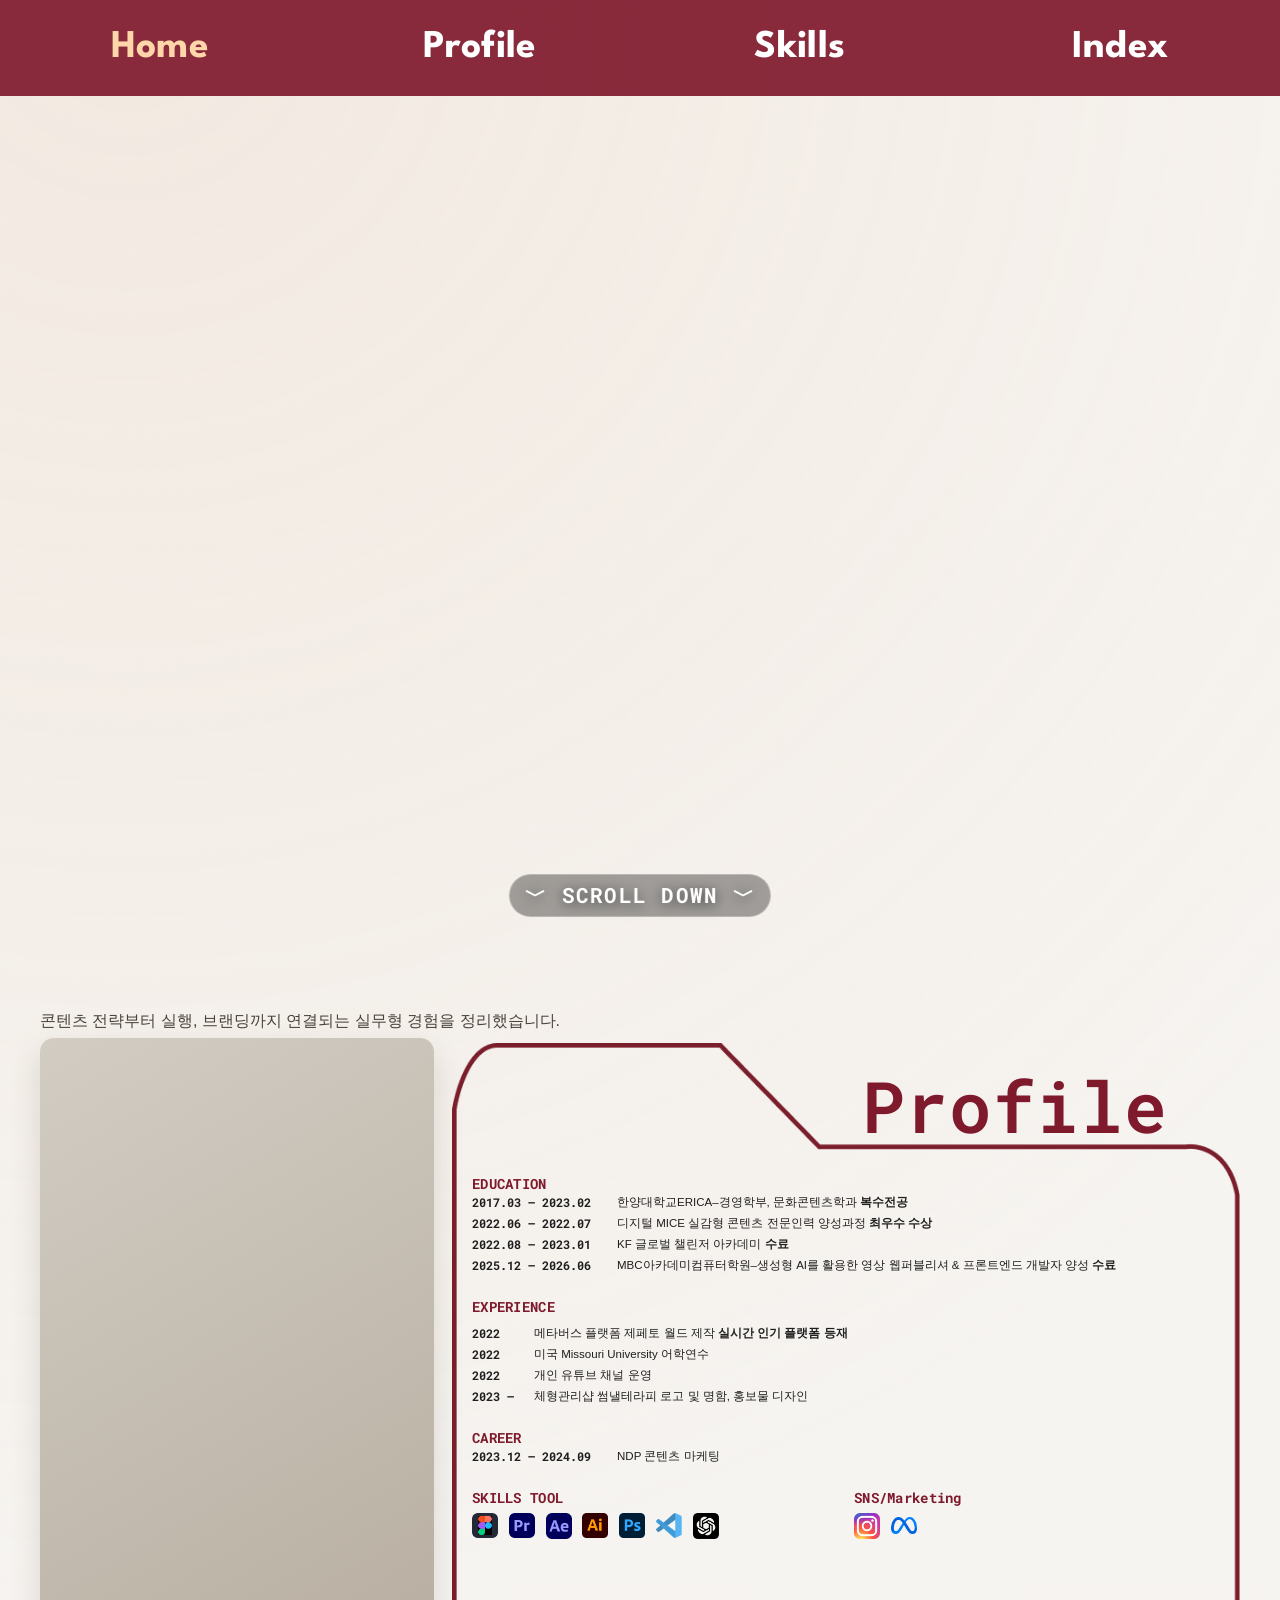
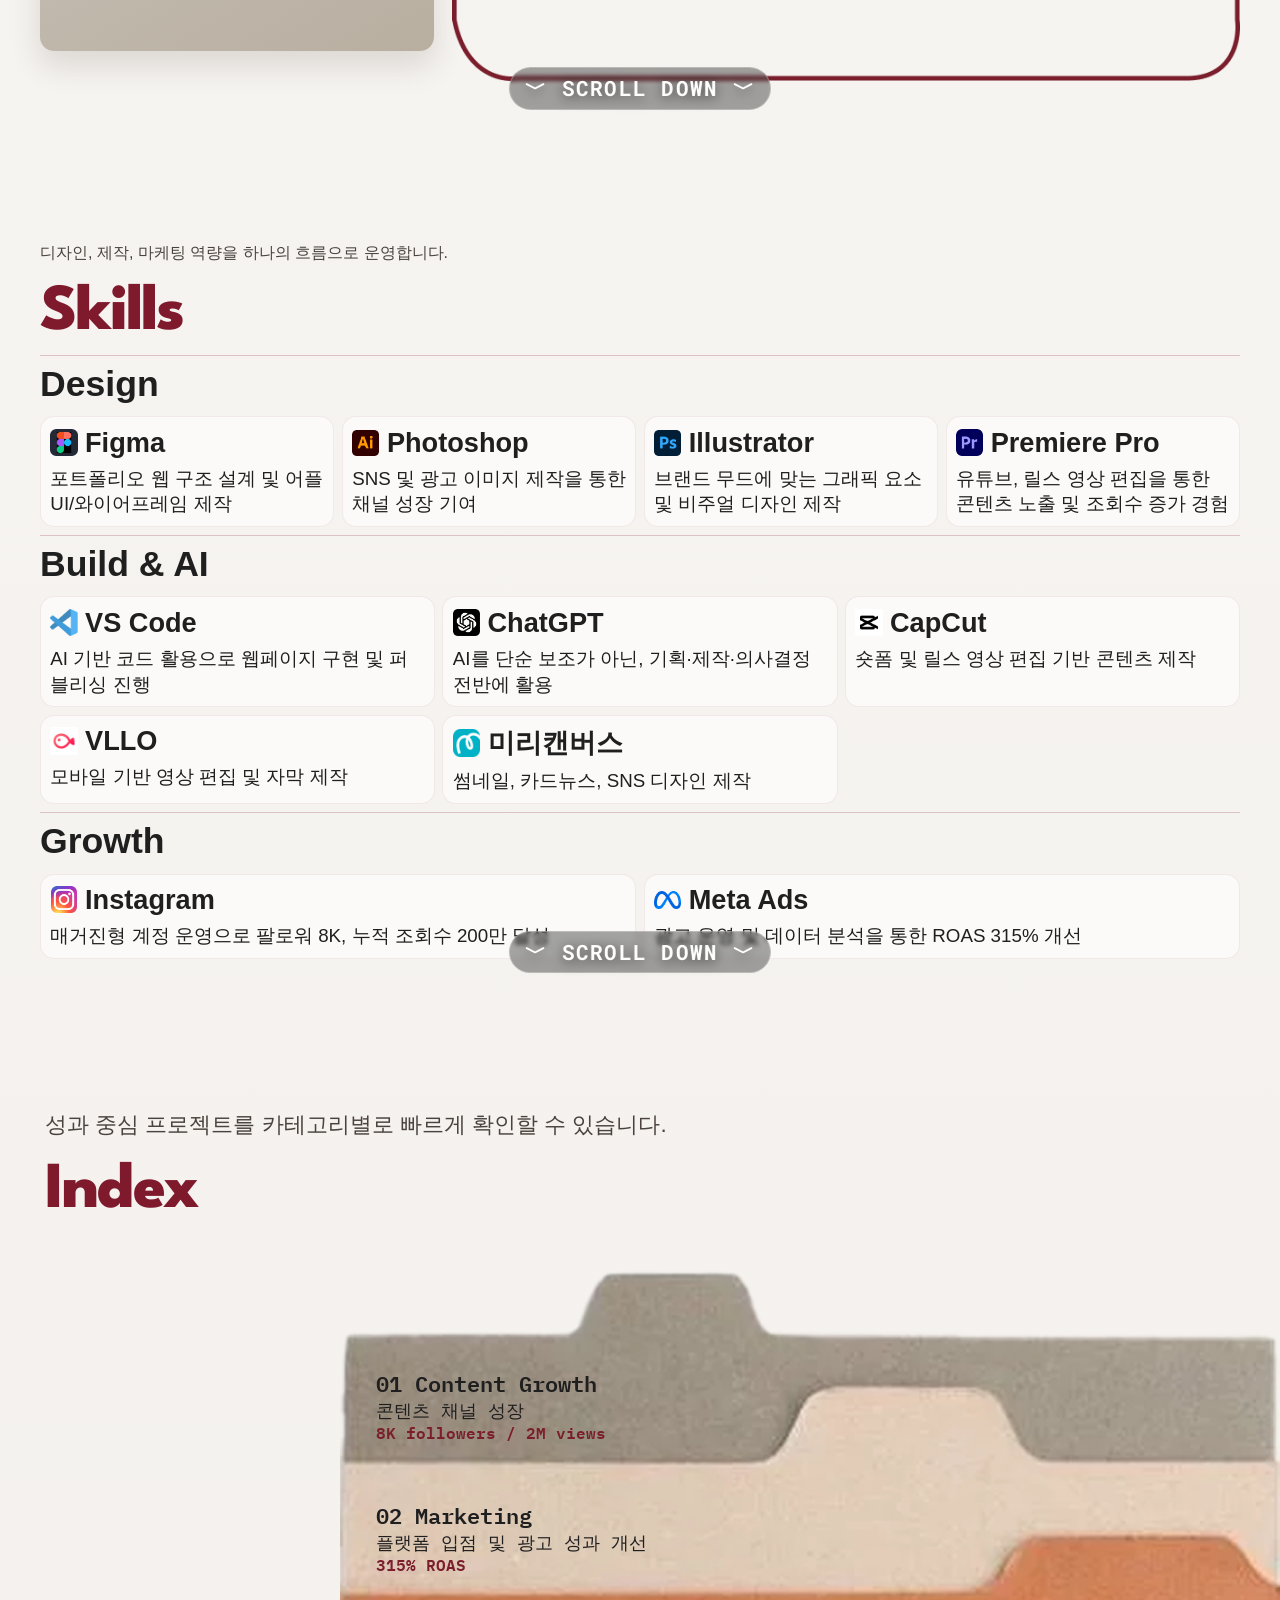
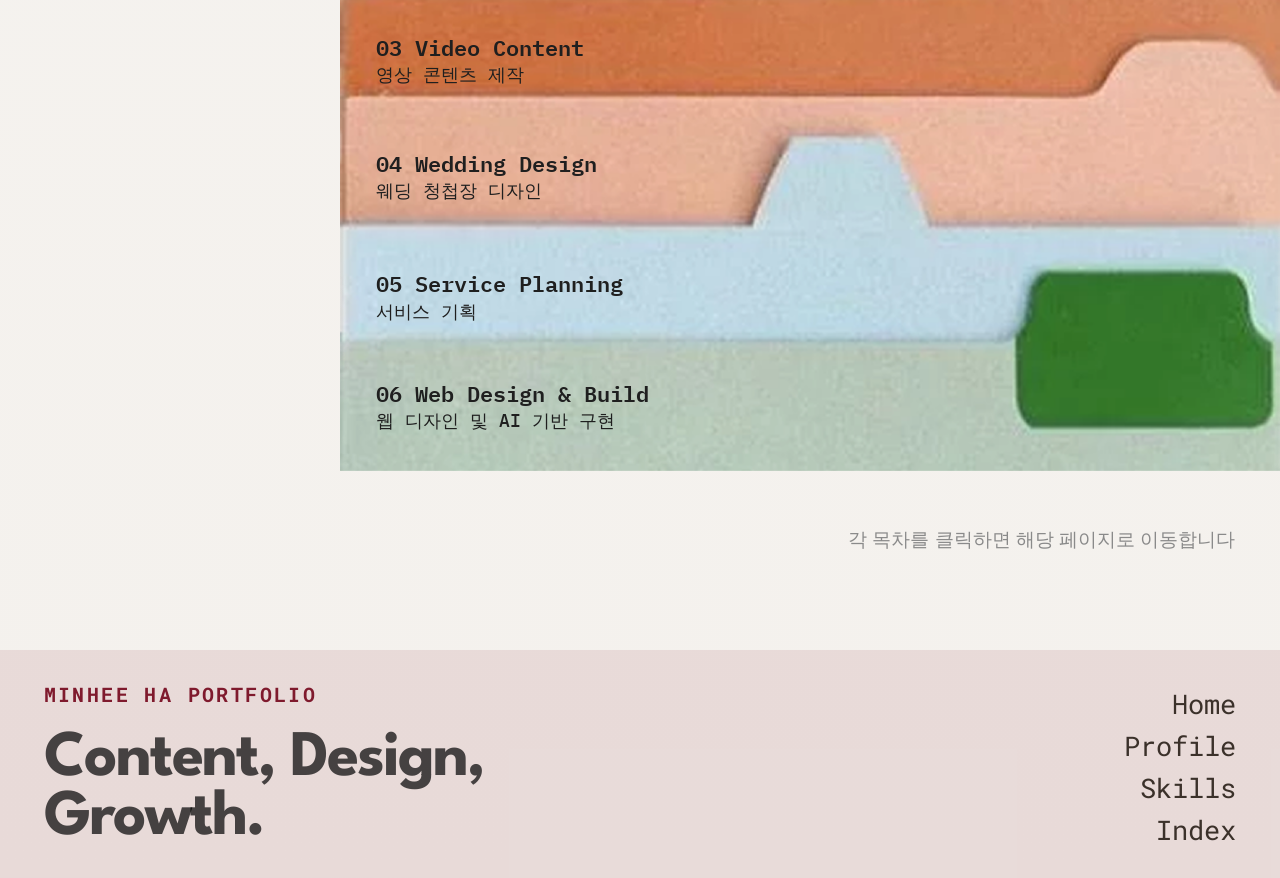
==== index.html @ 92945d62 "portfolio update" ====
<!doctype html>
<html lang="ko">
  <head>
    <meta charset="UTF-8" />
    <meta name="viewport" content="width=device-width, initial-scale=1.0" />
    <title>Minhee Ha Portfolio</title>
    <script>
      (function () {
        var hash = window.location.hash || '';
        window.location.replace('./portfolio-home.html' + hash);
      })();
    </script>
    <link rel="stylesheet" href="./style.css" />
  </head>
  <body>

    <!-- Fixed Navigation -->
    <nav class="top-nav">
      <div class="nav-inner">
        <a href="#home" class="nav-logo">MH</a>
        <div class="nav-links">
          <a href="#profile">Profile</a>
          <a href="#skills">Skills</a>
          <a href="#index">Projects</a>
        </div>
      </div>
    </nav>

    <div class="scroll-container">

      <!-- Hero Section -->
      <section class="section-hero" id="home">
        <div class="hero-content">
          <h1 class="hero-name fade-in">Minhee Ha</h1>
          <p class="hero-sub fade-in">Content Designer &amp; Brand Builder</p>
          <div class="hero-folders fade-in">
            <div class="folder-card">
              <h2>Strategy</h2>
              <p>콘텐츠 방향 설계</p>
            </div>
            <div class="folder-card">
              <h2>Execution</h2>
              <p>성과를 위한 실행</p>
            </div>
            <div class="folder-card">
              <h2>Visual</h2>
              <p>목적에 맞는 디자인</p>
            </div>
          </div>
          <p class="hero-desc fade-in">콘텐츠 디자인과 기획으로 브랜드 경험을 만듭니다</p>
          <p class="hero-scroll">∨ SCROLL DOWN ∨</p>
        </div>
      </section>

      <!-- Profile Section -->
      <section class="section-profile" id="profile">
        <div class="profile-inner">
          <div class="profile-photo fade-in"></div>
          <div class="profile-card fade-in">
            <h2 class="section-title">Profile</h2>
            <div class="profile-grid">
              <div class="profile-col">
                <h4>EDUCATION</h4>
                <ul>
                  <li><span class="year">2017.03 – 2023.02</span> 한양대학교 ERICA 경영학부, 문화콘텐츠학과 <em>복수전공</em></li>
                  <li><span class="year">2022.06 – 2022.07</span> 디지털 MICE 실감형 콘텐츠 전문인력 양성과정 <em>최우수 수상</em></li>
                  <li><span class="year">2022.08 – 2023.01</span> KF 글로벌 챌린저 아카데미 <em>수료</em></li>
                  <li><span class="year">2025.12 – 2026.06</span> MBC아카데미 AI 영상 제작 과정 <em>수료</em></li>
                </ul>
                <h4>EXPERIENCE</h4>
                <ul>
                  <li><span class="year">2022</span> 메타버스 플랫폼 제페토 월드 제작 <em>실시간 인기 플랫폼 등재</em></li>
                  <li><span class="year">2022</span> 미국 Missouri University 어학연수</li>
                  <li><span class="year">2022</span> 개인 유튜브 채널 운영</li>
                  <li><span class="year">2023 –</span> 체형관리샵 썸날테라피 로고 및 명함, 홍보물 디자인</li>
                </ul>
              </div>
              <div class="profile-col">
                <h4>CAREER</h4>
                <ul>
                  <li><span class="year">2023.12 – 2024.09</span> NDP <em>콘텐츠 마케팅</em></li>
                </ul>
                <h4>SKILLS TOOL</h4>
                <div class="tool-icons">
                  <img src="./skills icon images/Vector.png" alt="Figma" title="Figma" />
                  <img src="./skills icon images/Vector-3.png" alt="Premiere Pro" title="Premiere Pro" />
                  <img src="./skills icon images/Vector-2.png" alt="Photoshop" title="Photoshop" />
                  <img src="./skills icon images/Vector-1.png" alt="Illustrator" title="Illustrator" />
                  <img src="./skills icon images/vs.png" alt="VS Code" title="VS Code" />
                  <img src="./skills icon images/Vector-4.png" alt="ChatGPT" title="ChatGPT" />
                </div>
                <h4>SNS / Marketing</h4>
                <div class="tool-icons">
                  <img src="./skills icon images/Vector-5.png" alt="Instagram" title="Instagram" />
                  <img src="./skills icon images/Vector-6.png" alt="Meta" title="Meta Ads" />
                </div>
              </div>
            </div>
          </div>
        </div>
      </section>

        <section class="skills-section" id="skills">
          <h2>Skills</h2>


      <!-- Skills Section -->
      <section class="section-skills" id="skills">
        <div class="skills-inner">
          <h2 class="section-title fade-in">Skills</h2>
          <div class="skill-group fade-in">
            <h3>Design</h3>
            <div class="skill-grid skill-grid-4">
              <div class="skill-item">
                <img src="./skills icon images/Vector.png" alt="Figma" />
                <strong>Figma</strong>
                <p>포트폴리오 웹 구조 설계 및 앱 UI/와이어프레임 제작</p>
              </div>
              <div class="skill-item">
                <img src="./skills icon images/Vector-2.png" alt="Photoshop" />
                <strong>Photoshop</strong>
                <p>SNS 및 광고 이미지 제작을 통한 채널 성장 기여</p>
              </div>
              <div class="skill-item">
                <img src="./skills icon images/Vector-1.png" alt="Illustrator" />
                <strong>Illustrator</strong>
                <p>브랜드 무드에 맞는 그래픽 요소 및 비주얼 디자인 제작</p>
              </div>
              <div class="skill-item">
                <img src="./skills icon images/Vector-3.png" alt="Premiere Pro" />
                <strong>Premiere Pro</strong>
                <p>영상 편집을 통한 콘텐츠 노출 및 조회수 증가 경험</p>
              </div>
            </div>
          </div>
          <div class="skill-group fade-in">
            <h3>Build &amp; AI</h3>
            <div class="skill-grid skill-grid-2">
              <div class="skill-item">
                <img src="./skills icon images/vs.png" alt="VS Code" />
                <strong>VS Code</strong>
                <p>AI 기반 코드 활용으로 웹페이지 구현 및 배포 진행</p>
              </div>
              <div class="skill-item">
                <img src="./skills icon images/Vector-4.png" alt="ChatGPT" />
                <strong>ChatGPT</strong>
                <p>기획/제작/카피라이팅 전반에 보조 도구로 활용</p>
              </div>
            </div>
          </div>
          <div class="skill-group fade-in">
            <h3>Growth</h3>
            <div class="skill-grid skill-grid-2">
              <div class="skill-item">
                <img src="./skills icon images/Vector-5.png" alt="Instagram" />
                <strong>Instagram</strong>
                <p>매거진형 계정 운영으로 팔로워 8K, 누적 조회수 200만 달성</p>
              </div>
              <div class="skill-item">
                <img src="./skills icon images/Vector-6.png" alt="Meta Ads" />
                <strong>Meta Ads</strong>
                <p>광고 운영 및 데이터 분석으로 ROAS 315% 개선</p>
              </div>
            </div>
          </div>
        </div>
      </section>

      <!-- Index Section -->
      <section class="section-index" id="index">
        <div class="index-inner">
          <h2 class="section-title fade-in">Index</h2>
          <div class="index-layout">
            <nav class="index-list fade-in" aria-label="Project navigation">
              <a class="index-item" href="./projects_1.html">
                <span class="index-num">01</span>
                <div class="index-info">
                  <strong>Content Growth</strong>
                  <span>콘텐츠 채널 성장</span>
                  <em>8K followers / 2M views</em>
                </div>
              </a>
              <a class="index-item" href="./projects_2.html">
                <span class="index-num">02</span>
                <div class="index-info">
                  <strong>Marketing</strong>
                  <span>플랫폼 입점 및 광고 성과 개선</span>
                  <em>315% ROAS</em>
                </div>
              </a>
              <a class="index-item" href="./projects_3.html">
                <span class="index-num">03</span>
                <div class="index-info">
                  <strong>Video Content</strong>
                  <span>영상 콘텐츠 제작</span>
                </div>
              </a>
              <a class="index-item" href="./projects_4.html">
                <span class="index-num">04</span>
                <div class="index-info">
                  <strong>Wedding Design</strong>
                  <span>웨딩 청첩장 디자인</span>
                </div>
              </a>
              <a class="index-item" href="./projects_5.html">
                <span class="index-num">05</span>
                <div class="index-info">
                  <strong>Service Planning</strong>
                  <span>서비스 기획</span>
                </div>
              </a>
              <a class="index-item" href="./projects_6.html">
                <span class="index-num">06</span>
                <div class="index-info">
                  <strong>Web Design &amp; Build</strong>
                  <span>웹 디자인 및 AI 기반 구현</span>
                </div>
              </a>
            </nav>
            <div class="index-folder-visual fade-in" aria-hidden="true">
              <img src="./images/image-folders.png" alt="" />
            </div>
          </div>
        </div>
      </section>

    </div><!-- /scroll-container -->

    <script src="./script.js"></script>
  </body>
</html>
---- style.css ----
﻿@import url('https://fonts.googleapis.com/css2?family=SUIT:wght@400;500;700;800&family=Roboto+Mono:wght@400;500;700&display=swap');

/* ===== Reset & Base ===== */
:root {
  --bg:       #f6f5f3;
  --ink:      #1d1d1d;
  --red:      #7e1c31;
  --line:     #d6d2cd;
  --card-bg:  #f0ece7;
  --radius:   20px;
  --nav-h:    64px;
}

*, *::before, *::after { box-sizing: border-box; margin: 0; padding: 0; }

html { scroll-behavior: smooth; }

body {
  background: var(--bg);
  color: var(--ink);
  font-family: 'SUIT', sans-serif;
  overflow-x: hidden;
}

a { color: inherit; text-decoration: none; }
img { display: block; max-width: 100%; }

/* ===== Fixed Nav ===== */
.top-nav {
  position: fixed;
  top: 0; left: 0; right: 0;
  z-index: 100;
  height: var(--nav-h);
  background: var(--bg);
  border-bottom: 1px solid var(--line);
  transition: box-shadow 0.3s;
}

.top-nav.scrolled {
  box-shadow: 0 2px 20px rgba(0,0,0,0.07);
}

.nav-inner {
  max-width: 1200px;
  margin: 0 auto;
  height: 100%;
  padding: 0 40px;
  display: flex;
  align-items: center;
  justify-content: space-between;
}

.nav-logo {
  font-family: 'Roboto Mono', monospace;
  font-weight: 700;
  font-size: 20px;
  color: var(--red);
  letter-spacing: 0.04em;
}

.nav-links {
  display: flex;
  gap: 40px;
}

.nav-links a {
  font-family: 'Roboto Mono', monospace;
  font-size: 13px;
  font-weight: 500;
  letter-spacing: 0.08em;
  text-transform: uppercase;
  color: var(--ink);
  position: relative;
  padding-bottom: 2px;
  transition: color 0.2s;
}

.nav-links a::after {
  content: '';
  position: absolute;
  bottom: 0; left: 0;
  width: 0; height: 1.5px;
  background: var(--red);
  transition: width 0.25s;
}

.nav-links a:hover,
.nav-links a.active {
  color: var(--red);
}

.nav-links a:hover::after,
.nav-links a.active::after {
  width: 100%;
}

/* ===== Scroll Container ===== */
.scroll-container {
  padding-top: var(--nav-h);
}

/* ===== Fade-in animation ===== */
.fade-in {
  opacity: 0;
  transform: translateY(30px);
  transition: opacity 0.7s ease, transform 0.7s ease;
}

.fade-in.visible {
  opacity: 1;
  transform: translateY(0);
}

.fade-in:nth-child(2) { transition-delay: 0.1s; }
.fade-in:nth-child(3) { transition-delay: 0.2s; }
.fade-in:nth-child(4) { transition-delay: 0.3s; }

/* ========================================
   HERO SECTION
======================================== */
.section-hero {
  min-height: calc(100vh - var(--nav-h));
  display: flex;
  align-items: center;
  padding: 80px 40px;
  max-width: 1200px;
  margin: 0 auto;
}

.hero-content {
  width: 100%;
}

.hero-name {
  font-size: clamp(72px, 10vw, 130px);
  font-weight: 800;
  line-height: 0.92;
  letter-spacing: -0.04em;
  color: var(--red);
}

.hero-sub {
  margin-top: 16px;
  font-family: 'Roboto Mono', monospace;
  font-size: clamp(16px, 2.2vw, 26px);
  font-weight: 400;
  color: var(--ink);
  letter-spacing: -0.01em;
}

.hero-folders {
  margin-top: 56px;
  display: flex;
  gap: 20px;
  flex-wrap: wrap;
}

.folder-card {
  position: relative;
  background: url('./images/folder-card.png') center / contain no-repeat;
  color: #fff;
  border-radius: 16px;
  padding: 0;
  min-width: 180px;
  flex: 1;
  max-width: 240px;
  aspect-ratio: 1.22 / 1;
  display: flex;
  flex-direction: column;
  align-items: center;
  justify-content: center;
  text-align: center;
}

.folder-card::before {
  display: none;
}

.folder-card h2 {
  font-family: 'Roboto Mono', monospace;
  font-size: 20px;
  font-weight: 700;
  margin: 0 0 4px 0;
}

.folder-card p {
  font-size: 12px;
  opacity: 0.9;
  line-height: 1.35;
  margin: 0;
}

.hero-desc {
  margin-top: 48px;
  font-size: clamp(18px, 2.4vw, 28px);
  line-height: 1.4;
  letter-spacing: -0.02em;
  max-width: 600px;
}

.hero-scroll {
  margin-top: 60px;
  font-family: 'Roboto Mono', monospace;
  font-size: 11px;
  letter-spacing: 0.12em;
  color: #999;
  animation: bounce 2s ease-in-out infinite;
}

@keyframes bounce {
  0%, 100% { transform: translateY(0); }
  50%       { transform: translateY(6px); }
}

/* ========================================
   SECTION COMMON
======================================== */
.section-profile,
.section-skills,
.section-index {
  min-height: 100vh;
  padding: calc(var(--nav-h) + 60px) 40px 80px;
  border-top: 1px solid var(--line);
}

.section-title {
  font-family: 'Roboto Mono', monospace;
  font-size: clamp(48px, 7vw, 88px);
  font-weight: 700;
  color: var(--red);
  letter-spacing: -0.04em;
  line-height: 1;
  margin-bottom: 48px;
}

/* ========================================
   PROFILE SECTION
======================================== */
.profile-inner {
  max-width: 1200px;
  margin: 0 auto;
  display: grid;
  grid-template-columns: 260px 1fr;
  gap: 40px;
  align-items: start;
}

.profile-photo {
  background: var(--line);
  border-radius: 16px;
  aspect-ratio: 3/4;
  width: 100%;
  overflow: hidden;
}

.profile-photo-video {
  width: 100%;
  height: 100%;
  object-fit: cover;
  object-position: center 35%;
  transform: scale(1.14);
  transform-origin: center;
  display: block;
}

.profile-card {
  border: 2px solid var(--red);
  border-radius: 28px;
  padding: 32px 36px;
}

.profile-grid {
  display: grid;
  grid-template-columns: 1.4fr 1fr;
  gap: 32px;
}

.profile-col h4 {
  font-family: 'Roboto Mono', monospace;
  font-size: 11px;
  font-weight: 700;
  letter-spacing: 0.12em;
  text-transform: uppercase;
  color: var(--red);
  margin: 24px 0 8px;
  padding-bottom: 6px;
  border-bottom: 1px solid var(--line);
}

.profile-col h4:first-child { margin-top: 0; }

.profile-col ul {
  list-style: none;
  display: flex;
  flex-direction: column;
  gap: 8px;
}

.profile-col li {
  font-size: 12.5px;
  line-height: 1.5;
  display: flex;
  flex-direction: column;
  gap: 1px;
}

.profile-col li .year {
  font-family: 'Roboto Mono', monospace;
  font-size: 10px;
  color: var(--red);
  font-weight: 500;
}

.profile-col li em {
  font-style: normal;
  font-weight: 700;
  font-size: 11px;
  color: var(--red);
}

.tool-icons {
  display: flex;
  flex-wrap: wrap;
  gap: 8px;
  margin-top: 8px;
}

.tool-icons img {
  width: 28px;
  height: 28px;
  object-fit: contain;
  border-radius: 6px;
  background: #1c1e26;
  padding: 4px;
}

/* ========================================
   SKILLS SECTION
======================================== */
.skills-inner {
  max-width: 1200px;
  margin: 0 auto;
}

.skill-group {
  padding: 28px 0;
  border-top: 1px solid var(--line);
}

.skill-group h3 {
  font-family: 'Roboto Mono', monospace;
  font-size: 13px;
  font-weight: 700;
  letter-spacing: 0.1em;
  text-transform: uppercase;
  color: #888;
  margin-bottom: 20px;
}

.skill-grid {
  display: grid;
  gap: 16px;
}

.skill-grid-4 { grid-template-columns: repeat(4, 1fr); }
.skill-grid-2 { grid-template-columns: repeat(2, 1fr); }

.skill-item {
  background: var(--card-bg);
  border-radius: var(--radius);
  padding: 24px 20px;
  display: flex;
  flex-direction: column;
  gap: 8px;
  transition: transform 0.2s, box-shadow 0.2s;
}

.skill-item:hover {
  transform: translateY(-3px);
  box-shadow: 0 8px 24px rgba(126,28,49,0.1);
}

.skill-item img {
  width: 36px;
  height: 36px;
  object-fit: contain;
  border-radius: 8px;
  background: #1c1e26;
  padding: 5px;
}

.skill-item strong {
  font-size: 15px;
  font-weight: 700;
  color: var(--ink);
}

.skill-item p {
  font-size: 11.5px;
  color: #666;
  line-height: 1.5;
}

/* ========================================
   INDEX / PROJECTS LIST SECTION
======================================== */
.index-inner {
  max-width: 1200px;
  margin: 0 auto;
}

.index-layout {
  display: grid;
  grid-template-columns: 1fr 420px;
  gap: 60px;
  align-items: start;
}

.index-list {
  display: flex;
  flex-direction: column;
}

.index-item {
  display: grid;
  grid-template-columns: 56px 1fr;
  gap: 20px;
  align-items: start;
  padding: 24px 0;
  border-bottom: 1px solid var(--line);
  transition: padding-left 0.2s;
}

.index-item:first-child { border-top: 1px solid var(--line); }

.index-item:hover {
  padding-left: 8px;
}

.index-item:hover .index-num { color: var(--red); }

.index-num {
  font-family: 'Roboto Mono', monospace;
  font-size: 13px;
  font-weight: 700;
  color: var(--line);
  padding-top: 3px;
  transition: color 0.2s;
}

.index-info {
  display: flex;
  flex-direction: column;
  gap: 4px;
}

.index-info strong {
  font-size: 22px;
  font-weight: 800;
  letter-spacing: -0.02em;
}

.index-info span {
  font-size: 13px;
  color: #777;
}

.index-info em {
  font-style: normal;
  font-family: 'Roboto Mono', monospace;
  font-size: 11px;
  color: var(--red);
  font-weight: 500;
}

.index-folder-visual {
  position: sticky;
  top: calc(var(--nav-h) + 40px);
}

.index-folder-visual img {
  width: 100%;
  height: auto;
  border-radius: 16px;
}

/* ========================================
   RESPONSIVE
======================================== */
@media (max-width: 1100px) {
  .index-layout {
    grid-template-columns: 1fr;
  }
  .index-folder-visual {
    display: none;
  }
  .skill-grid-4 {
    grid-template-columns: repeat(2, 1fr);
  }
}

@media (max-width: 800px) {
  .nav-inner { padding: 0 20px; }
  .nav-links { gap: 20px; }
  .section-hero { padding: 60px 20px; }
  .section-profile,
  .section-skills,
  .section-index {
    padding-left: 20px;
    padding-right: 20px;
  }
  .profile-inner {
    grid-template-columns: 1fr;
  }
  .profile-photo {
    max-width: 200px;
    aspect-ratio: 1/1;
  }
  .profile-grid {
    grid-template-columns: 1fr;
  }
  .hero-folders { gap: 12px; }
  .folder-card { min-width: 140px; }
  .skill-grid-4,
  .skill-grid-2 {
    grid-template-columns: 1fr 1fr;
  }
  .index-item {
    grid-template-columns: 40px 1fr;
    gap: 12px;
  }
  .index-info strong { font-size: 18px; }
}

@media (max-width: 500px) {
  .skill-grid-4,
  .skill-grid-2 {
    grid-template-columns: 1fr;
  }
  .hero-name { font-size: 56px; }
  .section-title { font-size: 44px; }
}
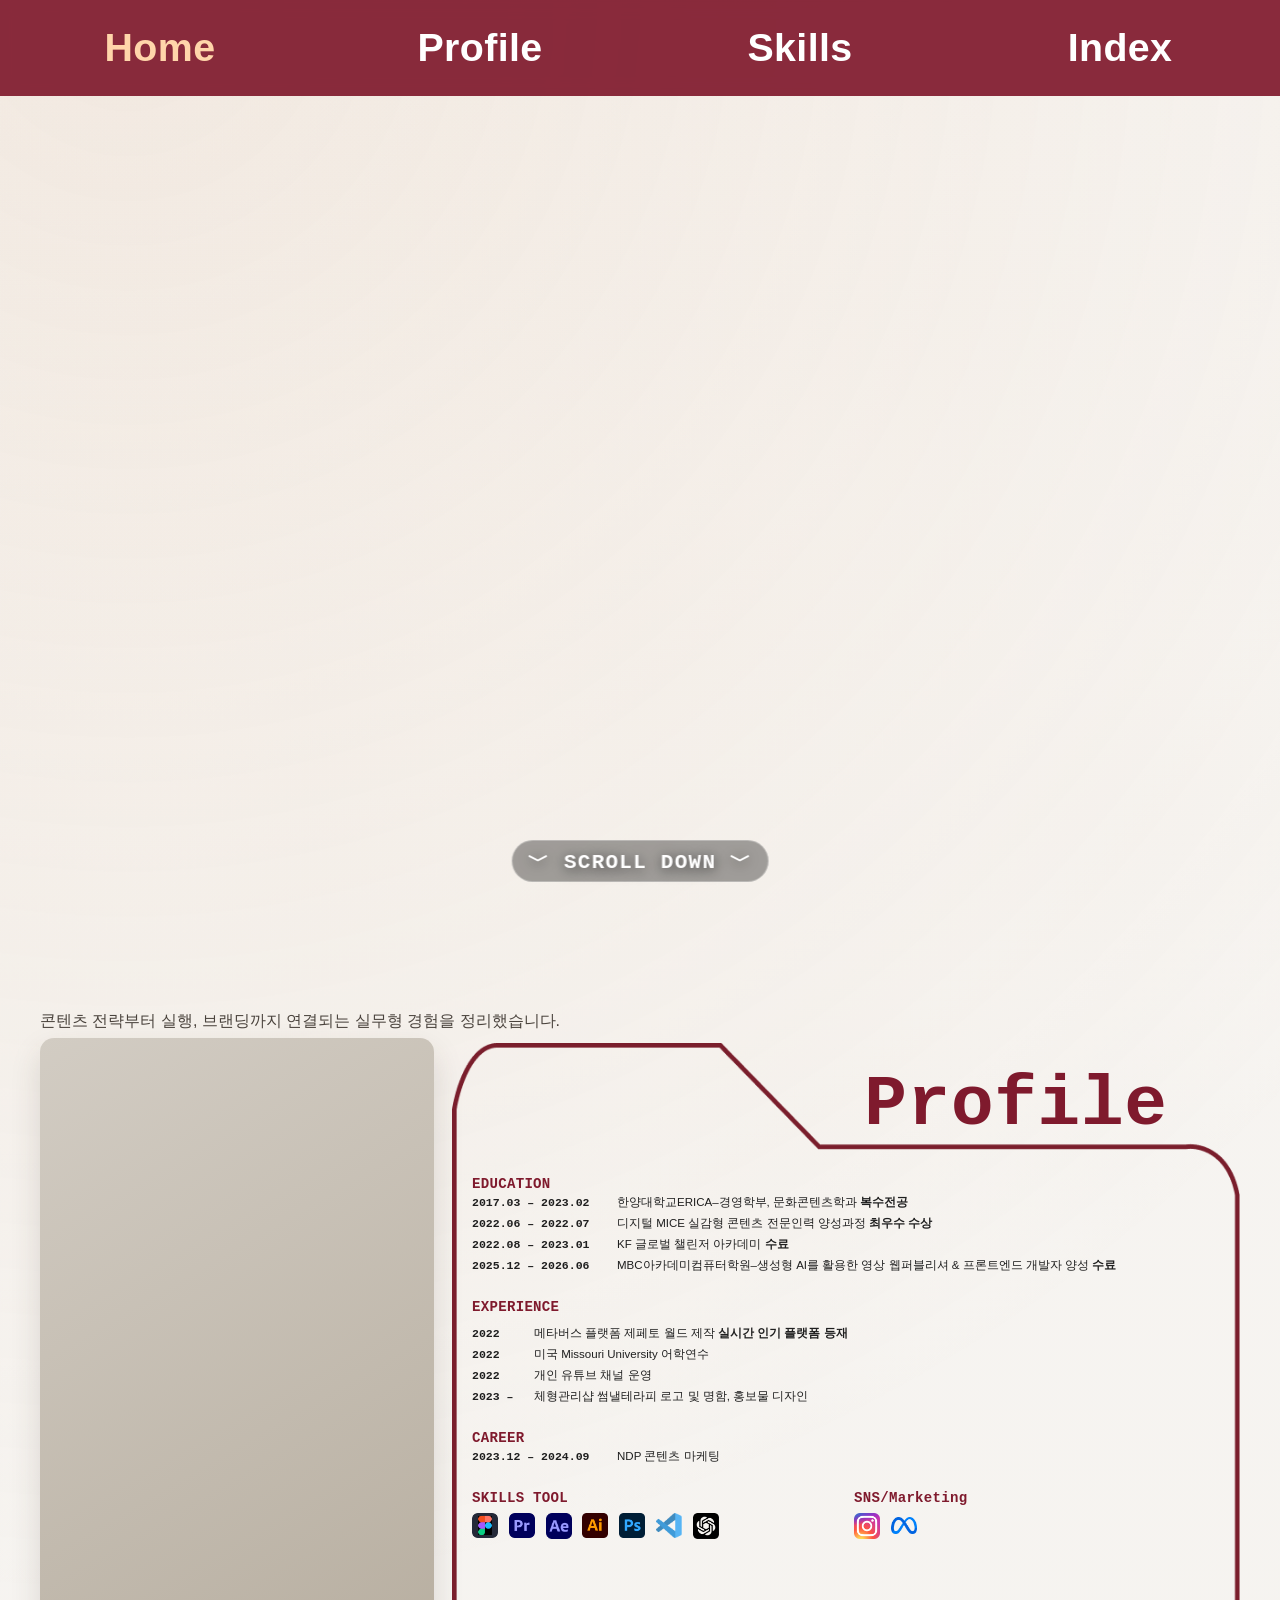
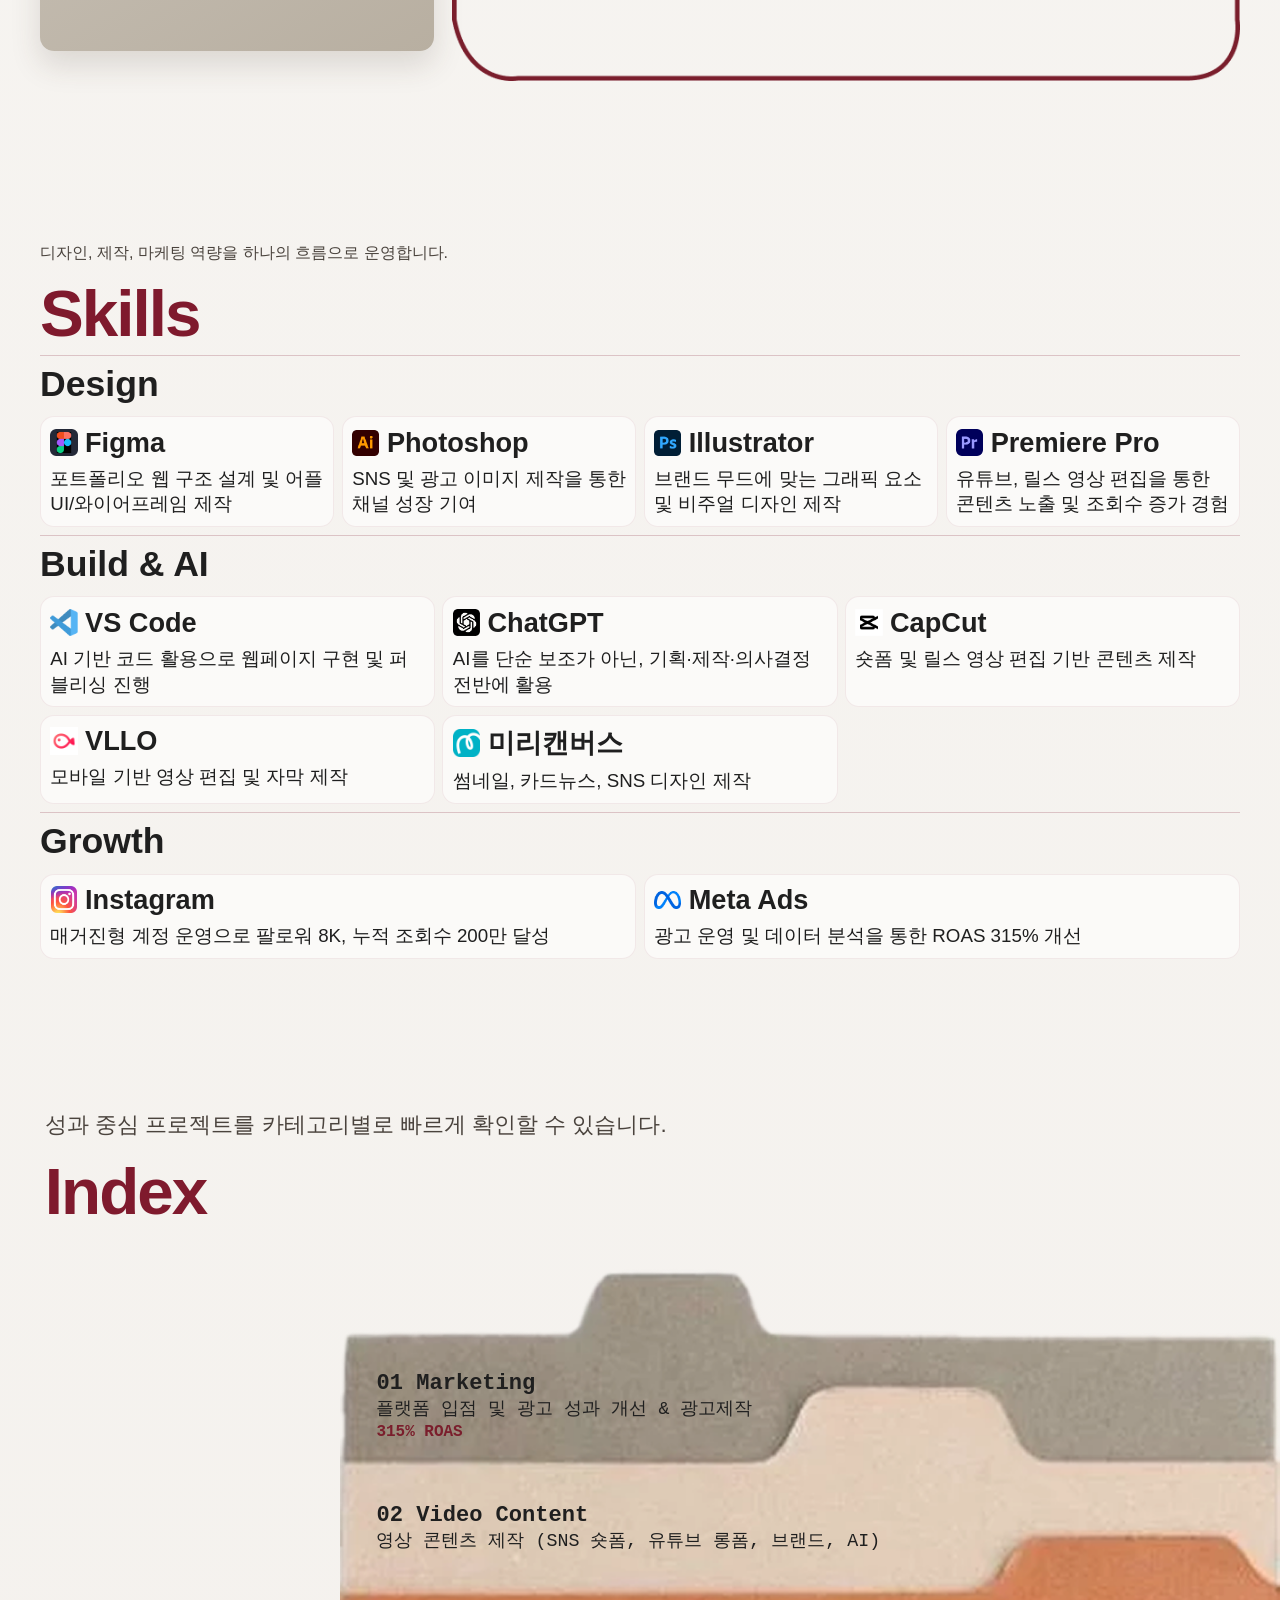
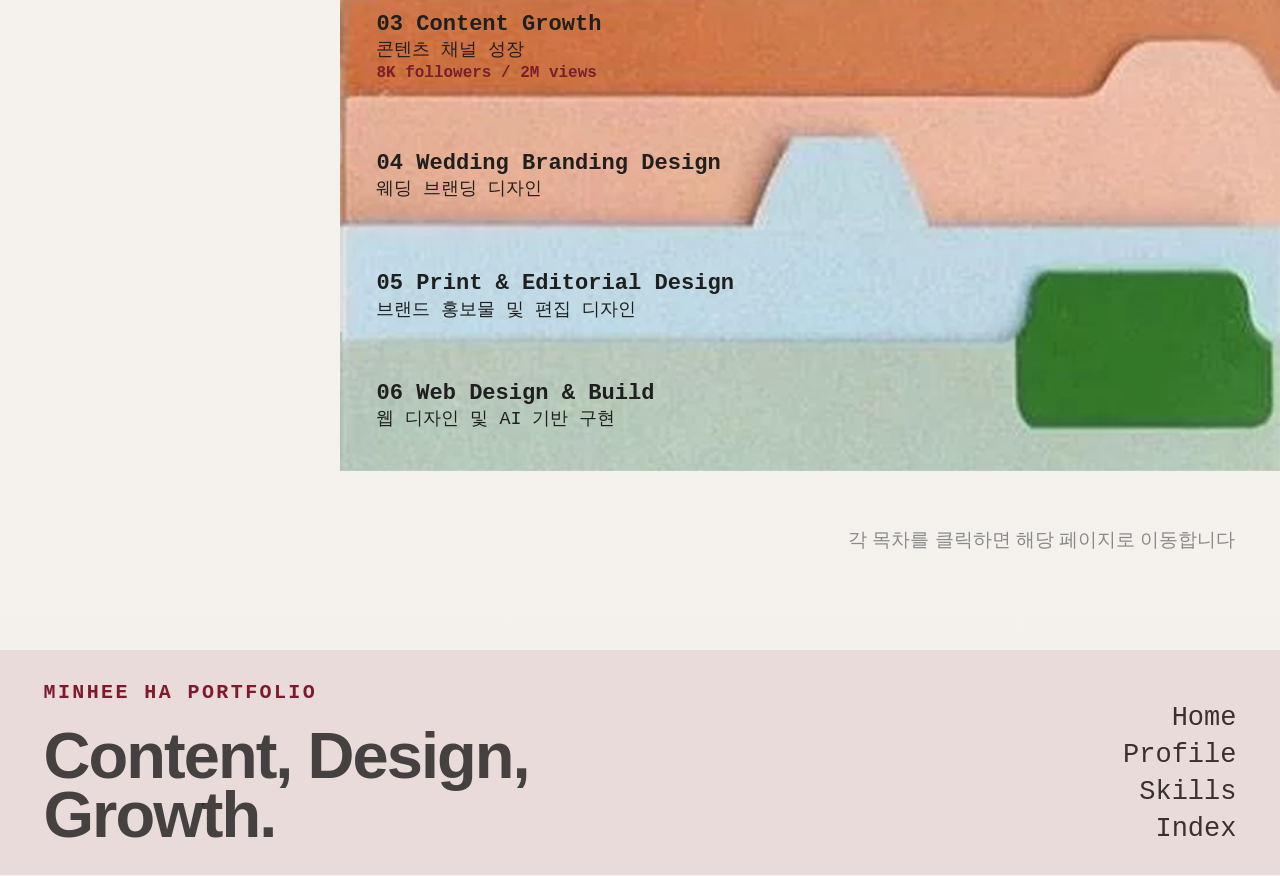
==== commit 0ce207e1: "Reorder index entries and fine-tune index position" ====
--- a/index.html
+++ b/index.html
@@ -172,29 +172,29 @@
           <h2 class="section-title fade-in">Index</h2>
           <div class="index-layout">
             <nav class="index-list fade-in" aria-label="Project navigation">
+              <a class="index-item" href="./projects_2.html">
+                <span class="index-num">01</span>
+                <div class="index-info">
+                  <strong>Marketing</strong>
+                  <span>플랫폼 입점 및 광고 성과 개선</span>
+                  <em>315% ROAS</em>
+                </div>
+              </a>
+              <a class="index-item" href="./projects_3.html">
+                <span class="index-num">02</span>
+                <div class="index-info">
+                  <strong>Video Content</strong>
+                  <span>영상 콘텐츠 제작</span>
+                </div>
+              </a>
               <a class="index-item" href="./projects_1.html">
-                <span class="index-num">01</span>
+                <span class="index-num">03</span>
                 <div class="index-info">
                   <strong>Content Growth</strong>
                   <span>콘텐츠 채널 성장</span>
                   <em>8K followers / 2M views</em>
                 </div>
               </a>
-              <a class="index-item" href="./projects_2.html">
-                <span class="index-num">02</span>
-                <div class="index-info">
-                  <strong>Marketing</strong>
-                  <span>플랫폼 입점 및 광고 성과 개선</span>
-                  <em>315% ROAS</em>
-                </div>
-              </a>
-              <a class="index-item" href="./projects_3.html">
-                <span class="index-num">03</span>
-                <div class="index-info">
-                  <strong>Video Content</strong>
-                  <span>영상 콘텐츠 제작</span>
-                </div>
-              </a>
               <a class="index-item" href="./projects_4.html">
                 <span class="index-num">04</span>
                 <div class="index-info">
